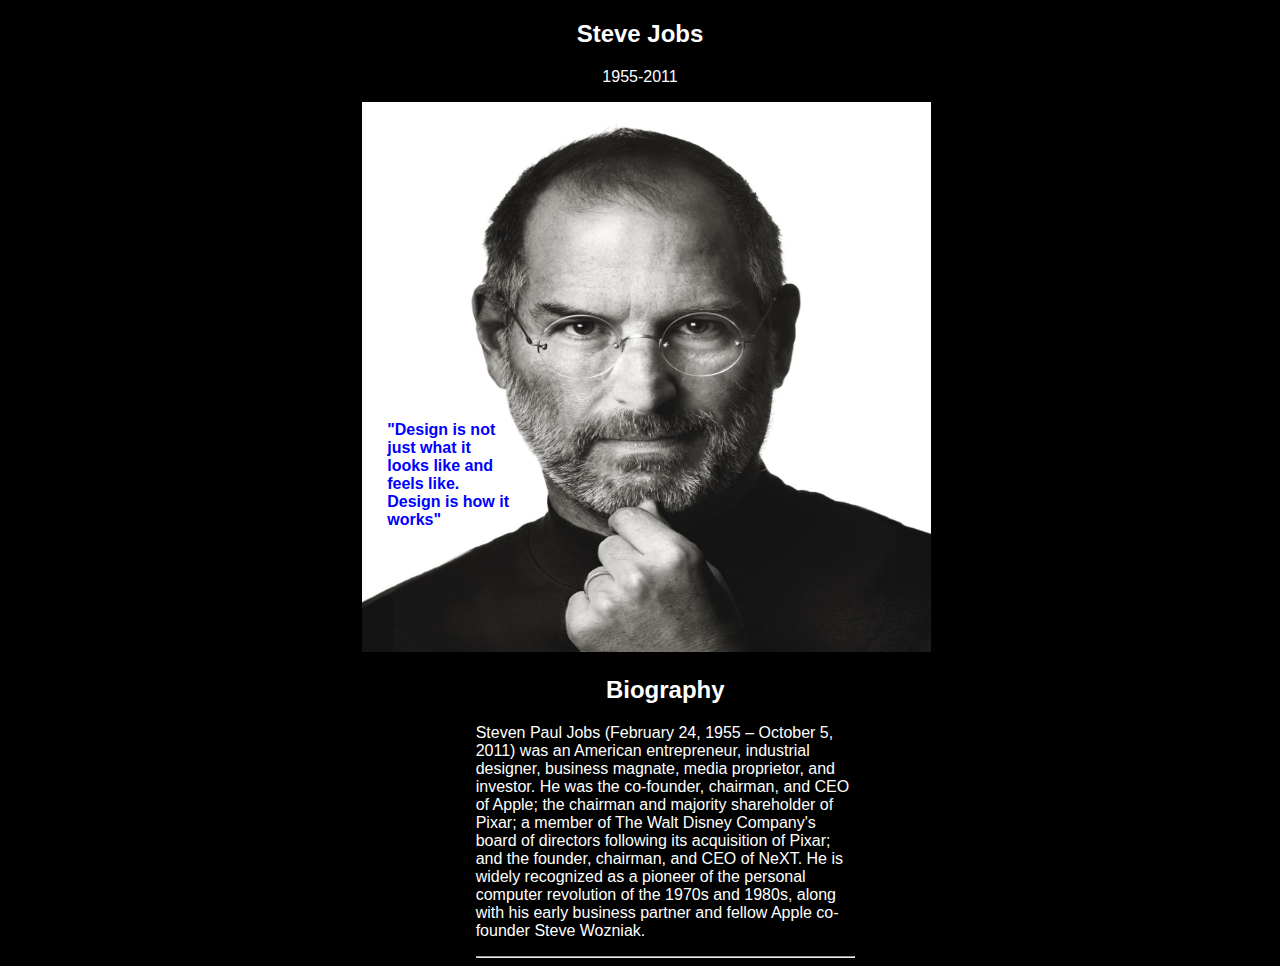
==== tribute page/index.html @ bca7f02e "first commit" ====
<!DOCTYPE html>
<html>
    <head>
        <title>Tribute Page</title>
        <link rel="stylesheet" href="index.css">
    </head>
    <body>
        <div class="details">
            <h2>Steve Jobs</h1>
            <p>1955-2011</p>
        </div>

        <div class="image">
            <p>"Design is not just what it looks like and feels like. Design is how it works"</p>
            <img src="a.jpg" alt="steve jobs image">
        </div>

        <div class="biography">
            <h2>Biography</h2>
            <p>Steven Paul Jobs (February 24, 1955 – October 5, 2011) was an American entrepreneur,
                 industrial designer, business
                magnate, media proprietor, and investor. 
                He was the co-founder, chairman, and CEO of Apple; the chairman and
                majority shareholder of Pixar; a member of The Walt Disney Company's board of
                 directors following its acquisition
                of Pixar; and the founder, chairman, and CEO of NeXT. He is widely recognized as a pioneer of the personal
                computer revolution of the 1970s and 1980s, along with his early business partner and fellow Apple co-founder
                Steve Wozniak.</p>
            <hr>
        </div>
    </body>
</html>
---- tribute page/index.css ----
body{
    background-color:#000000;
    color: white;
    font-family: sans-serif;
}

.details{
    text-align: center;
}

img{
     margin-left: 28%;
     width: 45%;
     height: 550px;
}

.image{
    position: relative;
}

.image p{
    position:absolute;
    color: blue;
    left: 30%;
    bottom: 20%;
    width: 10%;
    font-weight: bolder;
}

.biography{
    margin-left: 37%;
    justify-content: center;
    align-items: center;
    width: 30%;
}

.biography h2{
    text-align: center;
    max-height: 80px;
}
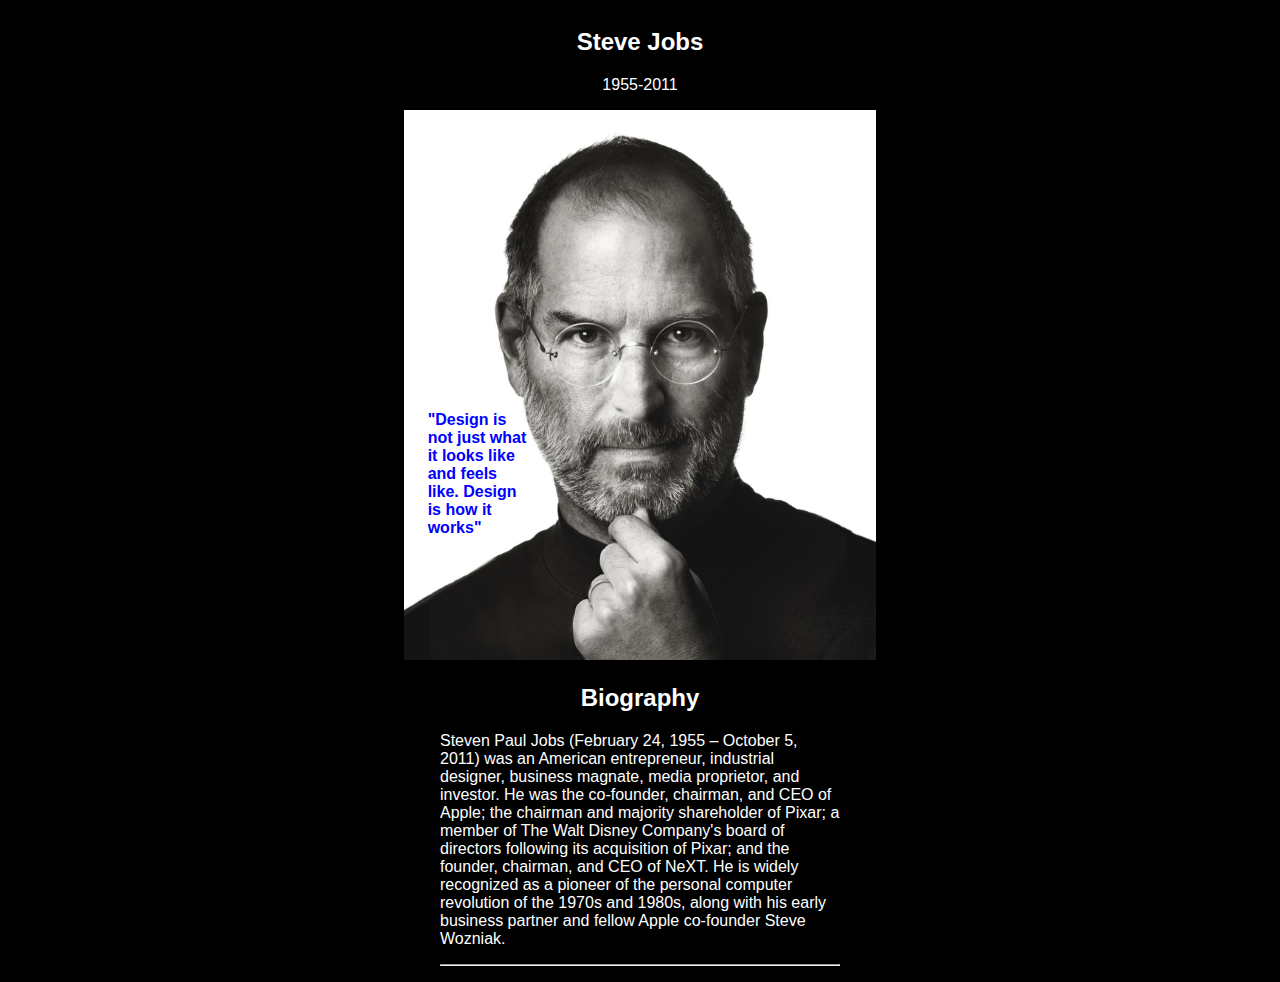
==== commit bab0b6a7: "final commit" ====
--- a/tribute page/index.html
+++ b/tribute page/index.html
@@ -3,6 +3,7 @@
     <head>
         <title>Tribute Page</title>
         <link rel="stylesheet" href="index.css">
+        <meta name="viewport" content="width=device-width,intial-scale=1" />
     </head>
     <body>
         <div class="details">
--- a/tribute page/index.css
+++ b/tribute page/index.css
@@ -2,16 +2,21 @@
     background-color:#000000;
     color: white;
     font-family: sans-serif;
+    display: flex;
+    flex-direction: column;
+    justify-content: center;
+    align-items: center;
 }
 
 .details{
     text-align: center;
+   
 }
 
 img{
-     margin-left: 28%;
-     width: 45%;
-     height: 550px;
+     width: 100%;
+     max-height: 550px;
+     max-width: 700px;
 }
 
 .image{
@@ -21,20 +26,20 @@
 .image p{
     position:absolute;
     color: blue;
-    left: 30%;
+    left: 5%;
     bottom: 20%;
-    width: 10%;
+    width: 90%;
     font-weight: bolder;
+    max-width: 100px;
 }
 
 .biography{
-    margin-left: 37%;
     justify-content: center;
     align-items: center;
-    width: 30%;
+    width: 100%;
+    max-width: 400px;
 }
 
 .biography h2{
     text-align: center;
-    max-height: 80px;
 }